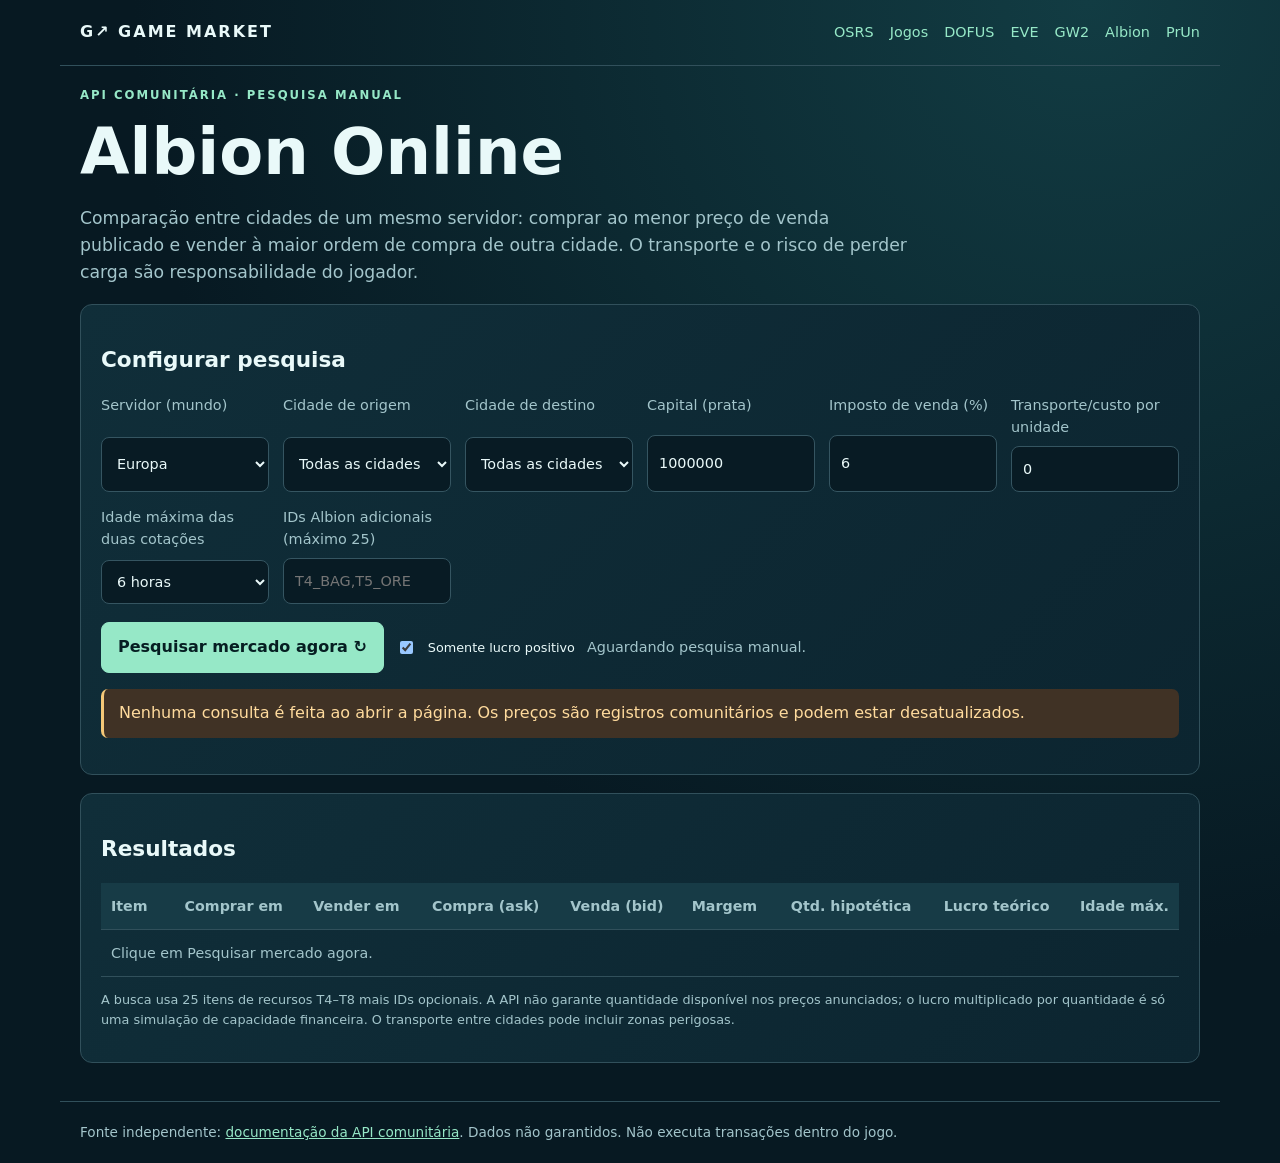
==== albion.html @ b190e8fe "feat(community): criar albion.html com fontes publicas de mercado" ====
<!doctype html><html lang="pt-BR"><head><meta charset="utf-8"><meta name="viewport" content="width=device-width,initial-scale=1"><title>Albion Online | Game Market Arbitrage</title><link rel="stylesheet" href="./assets/markets.css?v=1"></head><body data-community="albion"><header><a class="logo" href="./markets.html">G↗ GAME MARKET</a><nav><a href="./index.html">OSRS</a><a href="./markets.html">Jogos</a><a href="./dofus.html">DOFUS</a><a href="./eve.html">EVE</a><a href="./gw2.html">GW2</a><a href="./albion.html">Albion</a><a href="./prun.html">PrUn</a></nav></header><main><div class="tag">API COMUNITÁRIA · PESQUISA MANUAL</div><h1>Albion Online</h1><p class="lead">Comparação entre cidades de um mesmo servidor: comprar ao menor preço de venda publicado e vender à maior ordem de compra de outra cidade. O transporte e o risco de perder carga são responsabilidade do jogador.</p><section class="panel"><h2>Configurar pesquisa</h2><div class="form-grid"><label class="field">Servidor (mundo)<select id="region"><option value="europe">Europa</option><option value="west">Américas</option><option value="east">Ásia</option></select></label><label class="field">Cidade de origem<select id="source"><option value="all">Todas as cidades</option><option value="Bridgewatch">Bridgewatch</option><option value="Martlock">Martlock</option><option value="Lymhurst">Lymhurst</option><option value="Thetford">Thetford</option><option value="Fort Sterling">Fort Sterling</option><option value="Caerleon">Caerleon</option></select></label><label class="field">Cidade de destino<select id="destination"><option value="all">Todas as cidades</option><option value="Bridgewatch">Bridgewatch</option><option value="Martlock">Martlock</option><option value="Lymhurst">Lymhurst</option><option value="Thetford">Thetford</option><option value="Fort Sterling">Fort Sterling</option><option value="Caerleon">Caerleon</option></select></label><label class="field">Capital (prata)<input id="capital" type="number" min="1" step="1" value="1000000"></label><label class="field">Imposto de venda (%)<input id="tax" type="number" min="0" step="0.5" value="6"></label><label class="field">Transporte/custo por unidade<input id="transport" type="number" min="0" step="1" value="0"></label><label class="field">Idade máxima das duas cotações<select id="age"><option value="6">6 horas</option><option value="24">24 horas</option><option value="72">3 dias</option><option value="168">7 dias</option></select></label><label class="field">IDs Albion adicionais (máximo 25)<input id="custom" placeholder="T4_BAG,T5_ORE"></label></div><div class="row" style="margin-top:18px"><button id="scan">Pesquisar mercado agora ↻</button><label class="row small"><input type="checkbox" id="positiveOnly" checked style="width:auto">Somente lucro positivo</label><span id="state" class="statline">Aguardando pesquisa manual.</span></div><div class="notice" id="notice" role="status">Nenhuma consulta é feita ao abrir a página. Os preços são registros comunitários e podem estar desatualizados.</div></section><section class="panel"><h2>Resultados</h2><div class="table-wrap"><table><thead><tr><th>Item</th><th>Comprar em</th><th>Vender em</th><th>Compra (ask)</th><th>Venda (bid)</th><th>Margem</th><th>Qtd. hipotética</th><th>Lucro teórico</th><th>Idade máx.</th></tr></thead><tbody id="rows"><tr><td colspan="9" class="muted">Clique em Pesquisar mercado agora.</td></tr></tbody></table></div><p id="summary" class="small muted"></p><p class="small muted">A busca usa 25 itens de recursos T4–T8 mais IDs opcionais. A API não garante quantidade disponível nos preços anunciados; o lucro multiplicado por quantidade é só uma simulação de capacidade financeira. O transporte entre cidades pode incluir zonas perigosas.</p></section></main><footer class="foot">Fonte independente: <a target="_blank" rel="noopener" href="https://west.albion-online-data.com/api-docs">documentação da API comunitária</a>. Dados não garantidos. Não executa transações dentro do jogo.</footer><script type="module" src="./assets/js/community-ui.mjs?v=1"></script></body></html>
---- assets/markets.css ----
:root{color-scheme:dark;--bg:#071922;--panel:#102e39;--soft:#173b46;--line:#31505b;--ink:#e9f9f9;--sub:#a3c5cb;--mint:#96e8c7;--gold:#f5c878}*{box-sizing:border-box}body{margin:0;background:radial-gradient(circle at 85% 0,#123c43,#071922 60%);font-family:system-ui,-apple-system,Segoe UI,sans-serif;color:var(--ink);line-height:1.55}a{color:var(--mint)}button,input,select{font:inherit}header,main,footer{max-width:1160px;margin:auto;padding:20px}header{display:flex;align-items:center;justify-content:space-between;border-bottom:1px solid var(--line);gap:12px;flex-wrap:wrap}header .logo{font-weight:900;letter-spacing:2px;text-decoration:none;color:var(--ink)}nav{display:flex;flex-wrap:wrap;gap:16px}nav a{font-size:.9rem;text-decoration:none}nav a[aria-current]{color:var(--gold)}h1{font-size:clamp(2.2rem,6vw,4rem);line-height:1.13;margin:12px 0}h2{font-size:1.35rem}h3{margin:0 0 6px}.lead{max-width:830px;color:var(--sub);font-size:1.08rem}.tag{font-size:.73rem;letter-spacing:2px;color:var(--mint);font-weight:800;text-transform:uppercase}.grid{display:grid;grid-template-columns:repeat(auto-fit,minmax(260px,1fr));gap:16px}.panel,.game-card{padding:20px;background:linear-gradient(135deg,#102e39,#0c2530);border:1px solid var(--line);border-radius:12px;margin:18px 0}.game-card{margin:0;min-height:190px}.game-card p,.note{color:var(--sub)}.game-card a{font-weight:700}.form-grid{display:grid;grid-template-columns:repeat(auto-fit,minmax(165px,1fr));gap:14px}.field{display:grid;gap:7px;font-size:.9rem;color:var(--sub)}input,select{width:100%;min-width:0;background:#081b24;color:var(--ink);border:1px solid #355561;padding:11px;border-radius:8px}button{border:1px solid var(--mint);background:var(--mint);color:#061e22;border-radius:8px;padding:12px 16px;font-weight:800;cursor:pointer}button:disabled{opacity:.45;cursor:not-allowed}.row{display:flex;align-items:center;gap:12px;flex-wrap:wrap}.notice{padding:12px 15px;border-left:3px solid var(--gold);background:#403225;color:#ffdb9d;border-radius:7px;margin:16px 0}.notice.ok{border-color:var(--mint);background:#143c34;color:var(--mint)}.table-wrap{overflow:auto}table{width:100%;border-collapse:collapse;font-size:.89rem;white-space:nowrap}td,th{padding:12px 10px;text-align:right;border-bottom:1px solid var(--line)}td:first-child,th:first-child{text-align:left}th{color:var(--sub);background:var(--soft)}.positive{color:var(--mint);font-weight:700}.negative{color:#ffac9a;font-weight:700}.muted{color:var(--sub)}.small{font-size:.8rem}.foot{border-top:1px solid var(--line);color:var(--sub);font-size:.85rem}.hidden{display:none}.statline{color:var(--sub);font-size:.9rem}.pill{display:inline-block;border:1px solid var(--line);border-radius:20px;padding:4px 11px;color:var(--sub);font-size:.76rem}
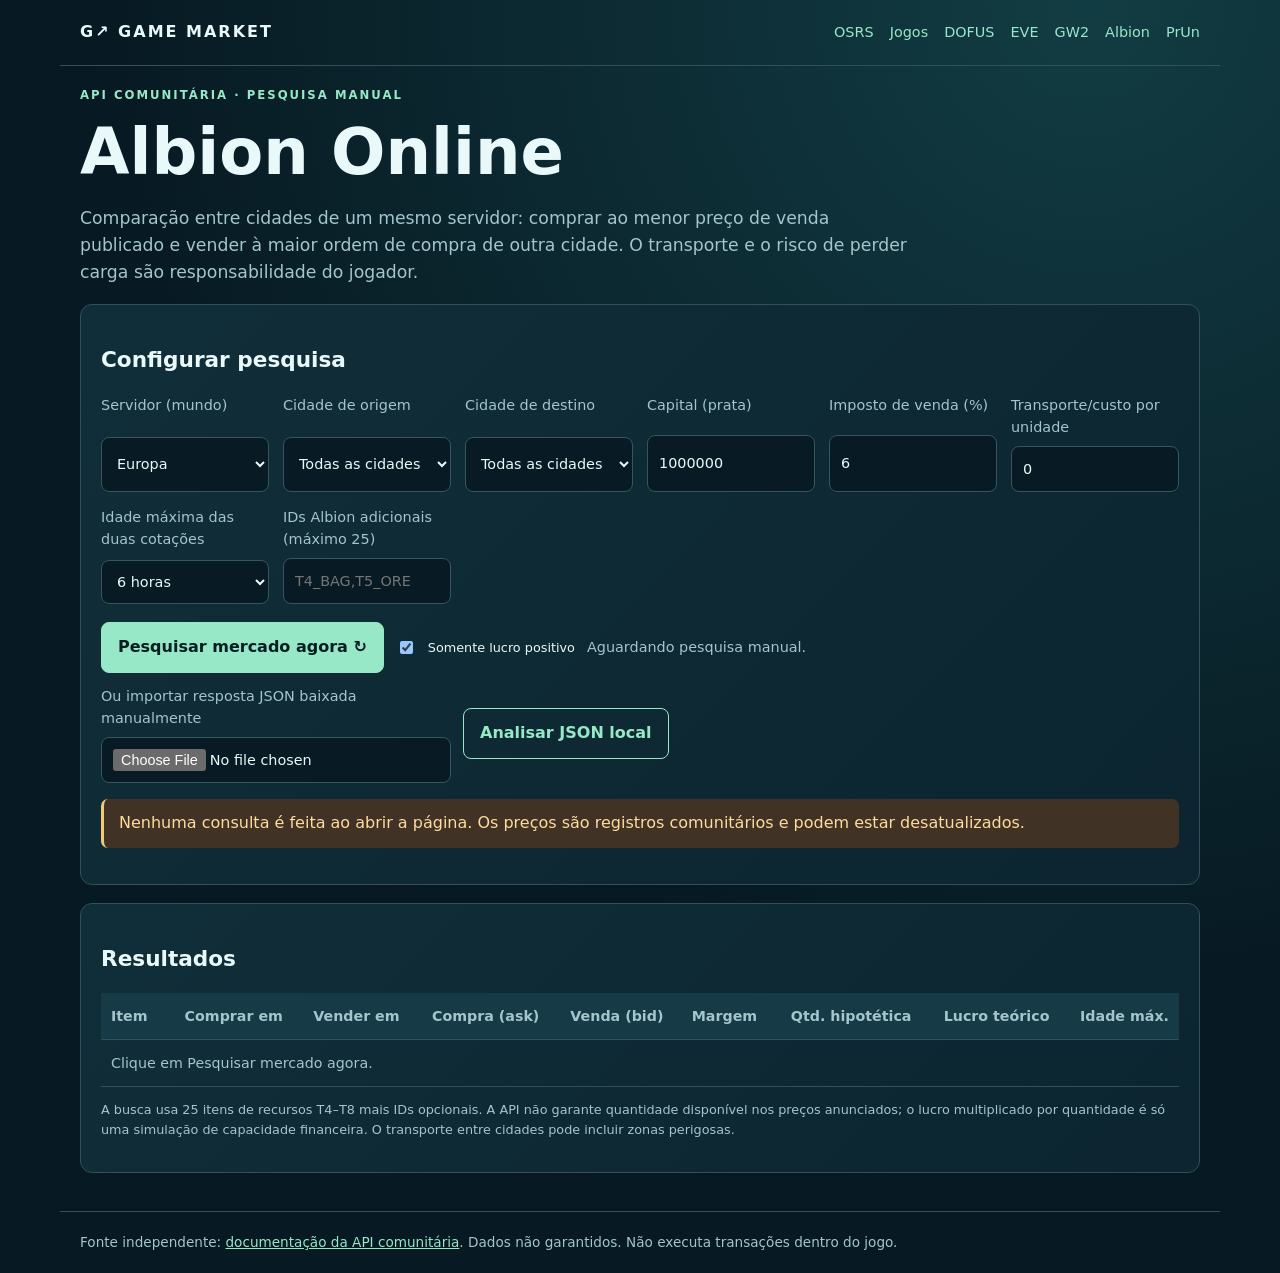
==== commit 25d6599f: "feat(community): permitir fallback manual por JSON comunitario albion.html" ====
--- a/albion.html
+++ b/albion.html
@@ -1 +1 @@
-<!doctype html><html lang="pt-BR"><head><meta charset="utf-8"><meta name="viewport" content="width=device-width,initial-scale=1"><title>Albion Online | Game Market Arbitrage</title><link rel="stylesheet" href="./assets/markets.css?v=1"></head><body data-community="albion"><header><a class="logo" href="./markets.html">G↗ GAME MARKET</a><nav><a href="./index.html">OSRS</a><a href="./markets.html">Jogos</a><a href="./dofus.html">DOFUS</a><a href="./eve.html">EVE</a><a href="./gw2.html">GW2</a><a href="./albion.html">Albion</a><a href="./prun.html">PrUn</a></nav></header><main><div class="tag">API COMUNITÁRIA · PESQUISA MANUAL</div><h1>Albion Online</h1><p class="lead">Comparação entre cidades de um mesmo servidor: comprar ao menor preço de venda publicado e vender à maior ordem de compra de outra cidade. O transporte e o risco de perder carga são responsabilidade do jogador.</p><section class="panel"><h2>Configurar pesquisa</h2><div class="form-grid"><label class="field">Servidor (mundo)<select id="region"><option value="europe">Europa</option><option value="west">Américas</option><option value="east">Ásia</option></select></label><label class="field">Cidade de origem<select id="source"><option value="all">Todas as cidades</option><option value="Bridgewatch">Bridgewatch</option><option value="Martlock">Martlock</option><option value="Lymhurst">Lymhurst</option><option value="Thetford">Thetford</option><option value="Fort Sterling">Fort Sterling</option><option value="Caerleon">Caerleon</option></select></label><label class="field">Cidade de destino<select id="destination"><option value="all">Todas as cidades</option><option value="Bridgewatch">Bridgewatch</option><option value="Martlock">Martlock</option><option value="Lymhurst">Lymhurst</option><option value="Thetford">Thetford</option><option value="Fort Sterling">Fort Sterling</option><option value="Caerleon">Caerleon</option></select></label><label class="field">Capital (prata)<input id="capital" type="number" min="1" step="1" value="1000000"></label><label class="field">Imposto de venda (%)<input id="tax" type="number" min="0" step="0.5" value="6"></label><label class="field">Transporte/custo por unidade<input id="transport" type="number" min="0" step="1" value="0"></label><label class="field">Idade máxima das duas cotações<select id="age"><option value="6">6 horas</option><option value="24">24 horas</option><option value="72">3 dias</option><option value="168">7 dias</option></select></label><label class="field">IDs Albion adicionais (máximo 25)<input id="custom" placeholder="T4_BAG,T5_ORE"></label></div><div class="row" style="margin-top:18px"><button id="scan">Pesquisar mercado agora ↻</button><label class="row small"><input type="checkbox" id="positiveOnly" checked style="width:auto">Somente lucro positivo</label><span id="state" class="statline">Aguardando pesquisa manual.</span></div><div class="notice" id="notice" role="status">Nenhuma consulta é feita ao abrir a página. Os preços são registros comunitários e podem estar desatualizados.</div></section><section class="panel"><h2>Resultados</h2><div class="table-wrap"><table><thead><tr><th>Item</th><th>Comprar em</th><th>Vender em</th><th>Compra (ask)</th><th>Venda (bid)</th><th>Margem</th><th>Qtd. hipotética</th><th>Lucro teórico</th><th>Idade máx.</th></tr></thead><tbody id="rows"><tr><td colspan="9" class="muted">Clique em Pesquisar mercado agora.</td></tr></tbody></table></div><p id="summary" class="small muted"></p><p class="small muted">A busca usa 25 itens de recursos T4–T8 mais IDs opcionais. A API não garante quantidade disponível nos preços anunciados; o lucro multiplicado por quantidade é só uma simulação de capacidade financeira. O transporte entre cidades pode incluir zonas perigosas.</p></section></main><footer class="foot">Fonte independente: <a target="_blank" rel="noopener" href="https://west.albion-online-data.com/api-docs">documentação da API comunitária</a>. Dados não garantidos. Não executa transações dentro do jogo.</footer><script type="module" src="./assets/js/community-ui.mjs?v=1"></script></body></html>+<!doctype html><html lang="pt-BR"><head><meta charset="utf-8"><meta name="viewport" content="width=device-width,initial-scale=1"><title>Albion Online | Game Market Arbitrage</title><link rel="stylesheet" href="./assets/markets.css?v=1"></head><body data-community="albion"><header><a class="logo" href="./markets.html">G↗ GAME MARKET</a><nav><a href="./index.html">OSRS</a><a href="./markets.html">Jogos</a><a href="./dofus.html">DOFUS</a><a href="./eve.html">EVE</a><a href="./gw2.html">GW2</a><a href="./albion.html">Albion</a><a href="./prun.html">PrUn</a></nav></header><main><div class="tag">API COMUNITÁRIA · PESQUISA MANUAL</div><h1>Albion Online</h1><p class="lead">Comparação entre cidades de um mesmo servidor: comprar ao menor preço de venda publicado e vender à maior ordem de compra de outra cidade. O transporte e o risco de perder carga são responsabilidade do jogador.</p><section class="panel"><h2>Configurar pesquisa</h2><div class="form-grid"><label class="field">Servidor (mundo)<select id="region"><option value="europe">Europa</option><option value="west">Américas</option><option value="east">Ásia</option></select></label><label class="field">Cidade de origem<select id="source"><option value="all">Todas as cidades</option><option value="Bridgewatch">Bridgewatch</option><option value="Martlock">Martlock</option><option value="Lymhurst">Lymhurst</option><option value="Thetford">Thetford</option><option value="Fort Sterling">Fort Sterling</option><option value="Caerleon">Caerleon</option></select></label><label class="field">Cidade de destino<select id="destination"><option value="all">Todas as cidades</option><option value="Bridgewatch">Bridgewatch</option><option value="Martlock">Martlock</option><option value="Lymhurst">Lymhurst</option><option value="Thetford">Thetford</option><option value="Fort Sterling">Fort Sterling</option><option value="Caerleon">Caerleon</option></select></label><label class="field">Capital (prata)<input id="capital" type="number" min="1" step="1" value="1000000"></label><label class="field">Imposto de venda (%)<input id="tax" type="number" min="0" step="0.5" value="6"></label><label class="field">Transporte/custo por unidade<input id="transport" type="number" min="0" step="1" value="0"></label><label class="field">Idade máxima das duas cotações<select id="age"><option value="6">6 horas</option><option value="24">24 horas</option><option value="72">3 dias</option><option value="168">7 dias</option></select></label><label class="field">IDs Albion adicionais (máximo 25)<input id="custom" placeholder="T4_BAG,T5_ORE"></label></div><div class="row" style="margin-top:18px"><button id="scan">Pesquisar mercado agora ↻</button><label class="row small"><input type="checkbox" id="positiveOnly" checked style="width:auto">Somente lucro positivo</label><span id="state" class="statline">Aguardando pesquisa manual.</span></div><div class="row" style="margin-top:12px"><label class="field" style="max-width:350px">Ou importar resposta JSON baixada manualmente<input id="localFile" type="file" accept=".json,application/json"></label><button id="localImport" type="button" style="background:transparent;color:var(--mint)">Analisar JSON local</button></div><div class="notice" id="notice" role="status">Nenhuma consulta é feita ao abrir a página. Os preços são registros comunitários e podem estar desatualizados.</div></section><section class="panel"><h2>Resultados</h2><div class="table-wrap"><table><thead><tr><th>Item</th><th>Comprar em</th><th>Vender em</th><th>Compra (ask)</th><th>Venda (bid)</th><th>Margem</th><th>Qtd. hipotética</th><th>Lucro teórico</th><th>Idade máx.</th></tr></thead><tbody id="rows"><tr><td colspan="9" class="muted">Clique em Pesquisar mercado agora.</td></tr></tbody></table></div><p id="summary" class="small muted"></p><p class="small muted">A busca usa 25 itens de recursos T4–T8 mais IDs opcionais. A API não garante quantidade disponível nos preços anunciados; o lucro multiplicado por quantidade é só uma simulação de capacidade financeira. O transporte entre cidades pode incluir zonas perigosas.</p></section></main><footer class="foot">Fonte independente: <a target="_blank" rel="noopener" href="https://west.albion-online-data.com/api-docs">documentação da API comunitária</a>. Dados não garantidos. Não executa transações dentro do jogo.</footer><script type="module" src="./assets/js/community-ui.mjs?v=2"></script></body></html>
